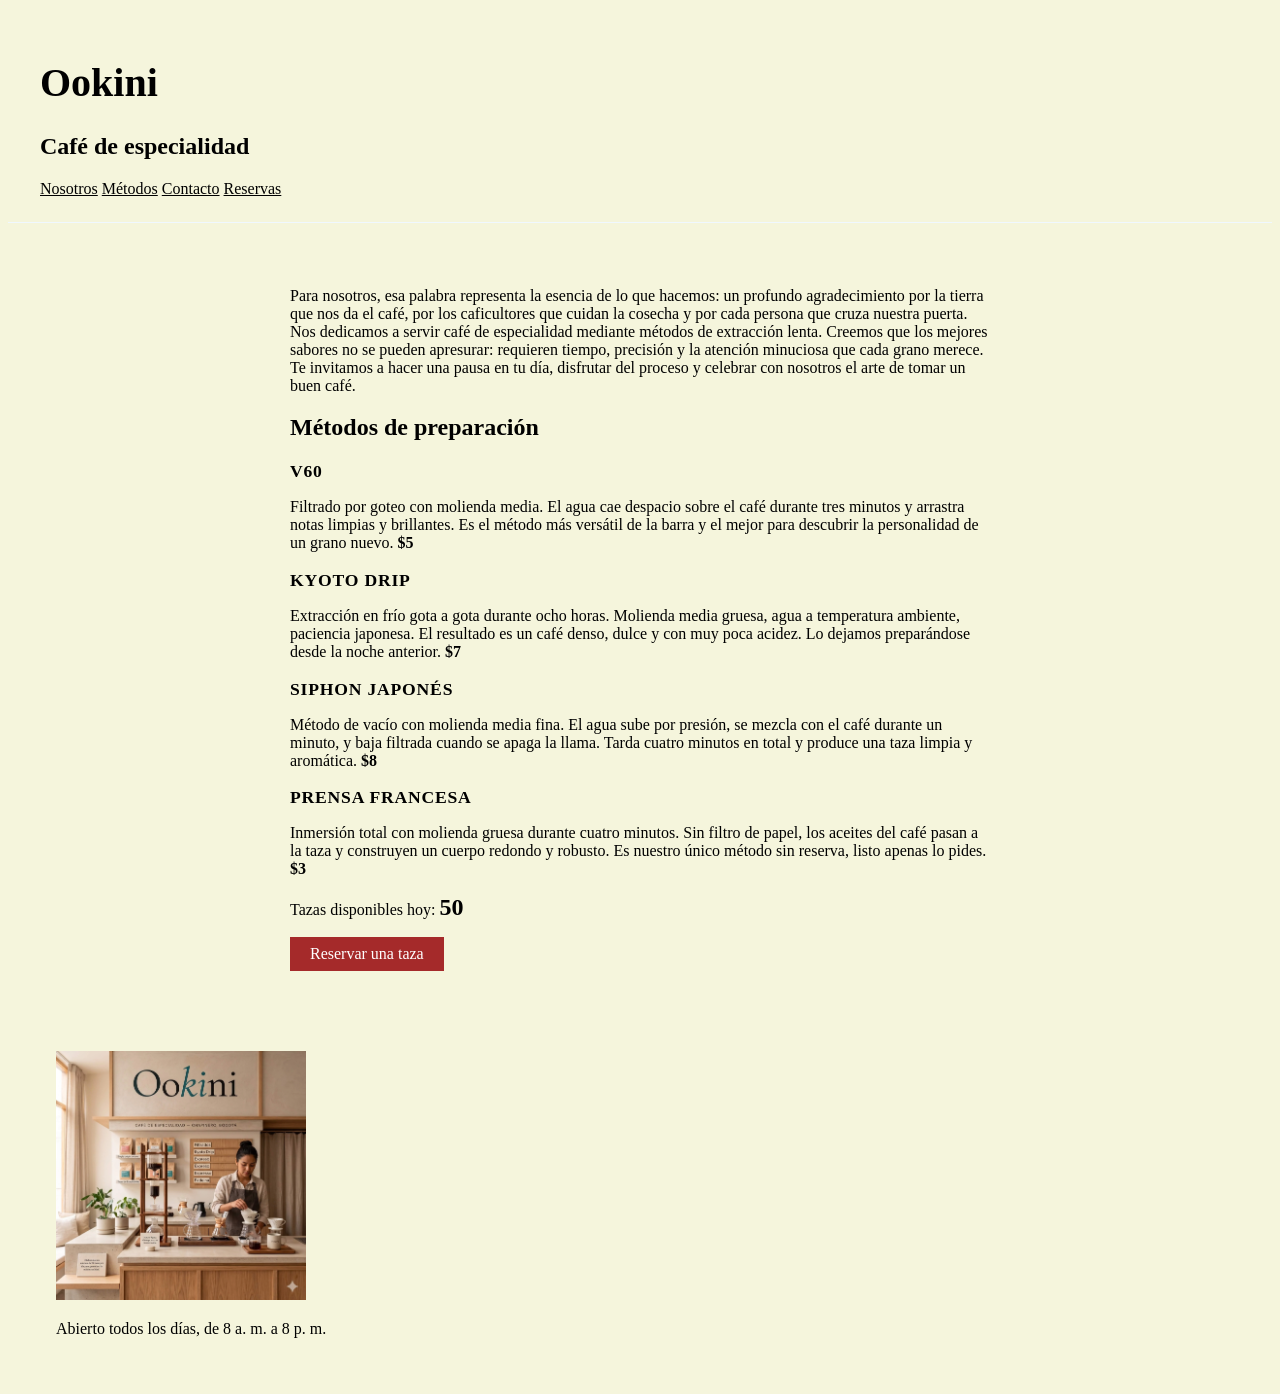
==== index.html @ bf8e36e3 "Versión inicial del sitio de Ookini" ====
<!DOCTYPE html>
<html lang="es">

<head>
    <meta charset="UTF-8">
    <meta name="viewport" content="width=device-width, initial-scale=1.0">
    <title>Okini</title>
    <link rel="stylesheet" href="styles.css">
</head>

<body>
    <header>
        <h1>Ookini</h1>
        <h2>Café de especialidad</h2>
        <nav>
            <a href="#nosotros">Nosotros</a>
            <a href="#metotos">Métodos</a>
            <a href="#contacto">Contacto</a>
            <a href="#reservas">Reservas</a>
        </nav>

    </header>
    <main>
        <section id="nosotros">
            <p>Para nosotros, esa palabra representa la esencia de lo que hacemos: un profundo agradecimiento por la
                tierra que nos da el café, por los caficultores que cuidan la cosecha y por cada persona que cruza
                nuestra puerta.

                Nos dedicamos a servir café de especialidad mediante métodos de extracción lenta. Creemos que los
                mejores sabores no se pueden apresurar: requieren tiempo, precisión y la atención minuciosa que cada
                grano merece. Te invitamos a hacer una pausa en tu día, disfrutar del proceso y celebrar con nosotros el
                arte de tomar un buen café.</p>
        </section>

        <section id="metodos">
            <h2>Métodos de preparación</h2>
            <h3 class="metodo-titulo">V60</h3>
            <p>Filtrado por goteo con molienda media. El agua cae despacio sobre el café durante tres minutos y arrastra
                notas
                limpias y brillantes. Es el método más versátil de la barra y el mejor para descubrir la personalidad de
                un
                grano nuevo. <span class="precio">$5</span></p>
            <h3 class="metodo-titulo">Kyoto drip</h3>
            <p>Extracción en frío gota a gota durante ocho horas. Molienda media gruesa, agua a temperatura ambiente,
                paciencia
                japonesa. El resultado es un café denso, dulce y con muy poca acidez. Lo dejamos preparándose desde la
                noche
                anterior. <span class="precio">$7</span></p>
            <h3 class="metodo-titulo">Siphon japonés</h3>
            <p>Método de vacío con molienda media fina. El agua sube por presión, se mezcla con el café durante un
                minuto, y
                baja filtrada cuando se apaga la llama. Tarda cuatro minutos en total y produce una taza limpia y
                aromática. <span class="precio">$8</span></p>
            <h3 class="metodo-titulo">Prensa francesa</h3>
            <p>Inmersión total con molienda gruesa durante cuatro minutos. Sin filtro de papel, los aceites del café
                pasan a la
                taza y construyen un cuerpo redondo y robusto. Es nuestro único método sin reserva, listo apenas lo
                pides. <span class="precio">$3</span></p>
        </section>
        <section id="reservas">
            <p>Tazas disponibles hoy: <span id="contador-tazas">50</span></p>
            <button id="boton-reservar">Reservar una taza</button>
        <div id="notificacion" class="notificacion oculto">Reserva registrada</div>      
    </main>

    <footer id="Contacto">
        <img src="ookini-barra.png" alt="Barra de Ookini, café de especialidad" width="250">
        <p>Abierto todos los días, de 8 a. m. a 8 p. m.</p>
    </footer>
    <script src="script.js"></script>
</body>

</html>
---- styles.css ----
body {
    background-color: beige;
    font-family: Georgia, 'Times New Roman', Times, serif;
    color: black;
}
h1 {
    color: black;
    font-size: 2.5rem;
}
header {
    padding: 1.5rem 2rem;
    border-bottom: 1px solid aliceblue;
}
nav a {
    color: black;
}
main {
    padding: 3rem 2rem;
    max-width: 700px;
    margin: 0 auto;
}
.metodo-titulo {
    font-size: 1.1rem;
    letter-spacing: 0.05rem;
    text-transform: uppercase;
    margin-bottom: 0.25rem;
    color: black;
}
.precio {
    font-weight: bold;
    color: black;
}
footer {
    padding: 2rem 3rem;
    color: black;
}
#reservas {
    color: black;
    align-items: center;
    gap: 0.75rem;
}

#contador-tazas {
    font-size: 1.5rem;
    font-weight: bold;
    color: black;
}

#boton-reservar {
    display: block;
    margin-top: 1rem;
    padding: 0.5rem 1.25rem;
    background-color: brown;
    color: white;
    border: none;
    font-family: Georgia, 'Times New Roman', Times, serif;
    font-size: 1rem;
    cursor: pointer;
}

.notificacion {
    position: fixed;
    bottom: 20px;
    right: 20px;
    background-color: #333;
    color: white;
    padding: 12px 20px;
    border-radius: 8px;
    box-shadow: 0 4px 6px rgba(0,0,0,0.1);
    transition: opacity 0.3s ease;
    z-index: 1000;
}

.notificacion.oculto {
    opacity: 0;
    pointer-events: none; /* Para que no estorbe cuando esté invisible */
}
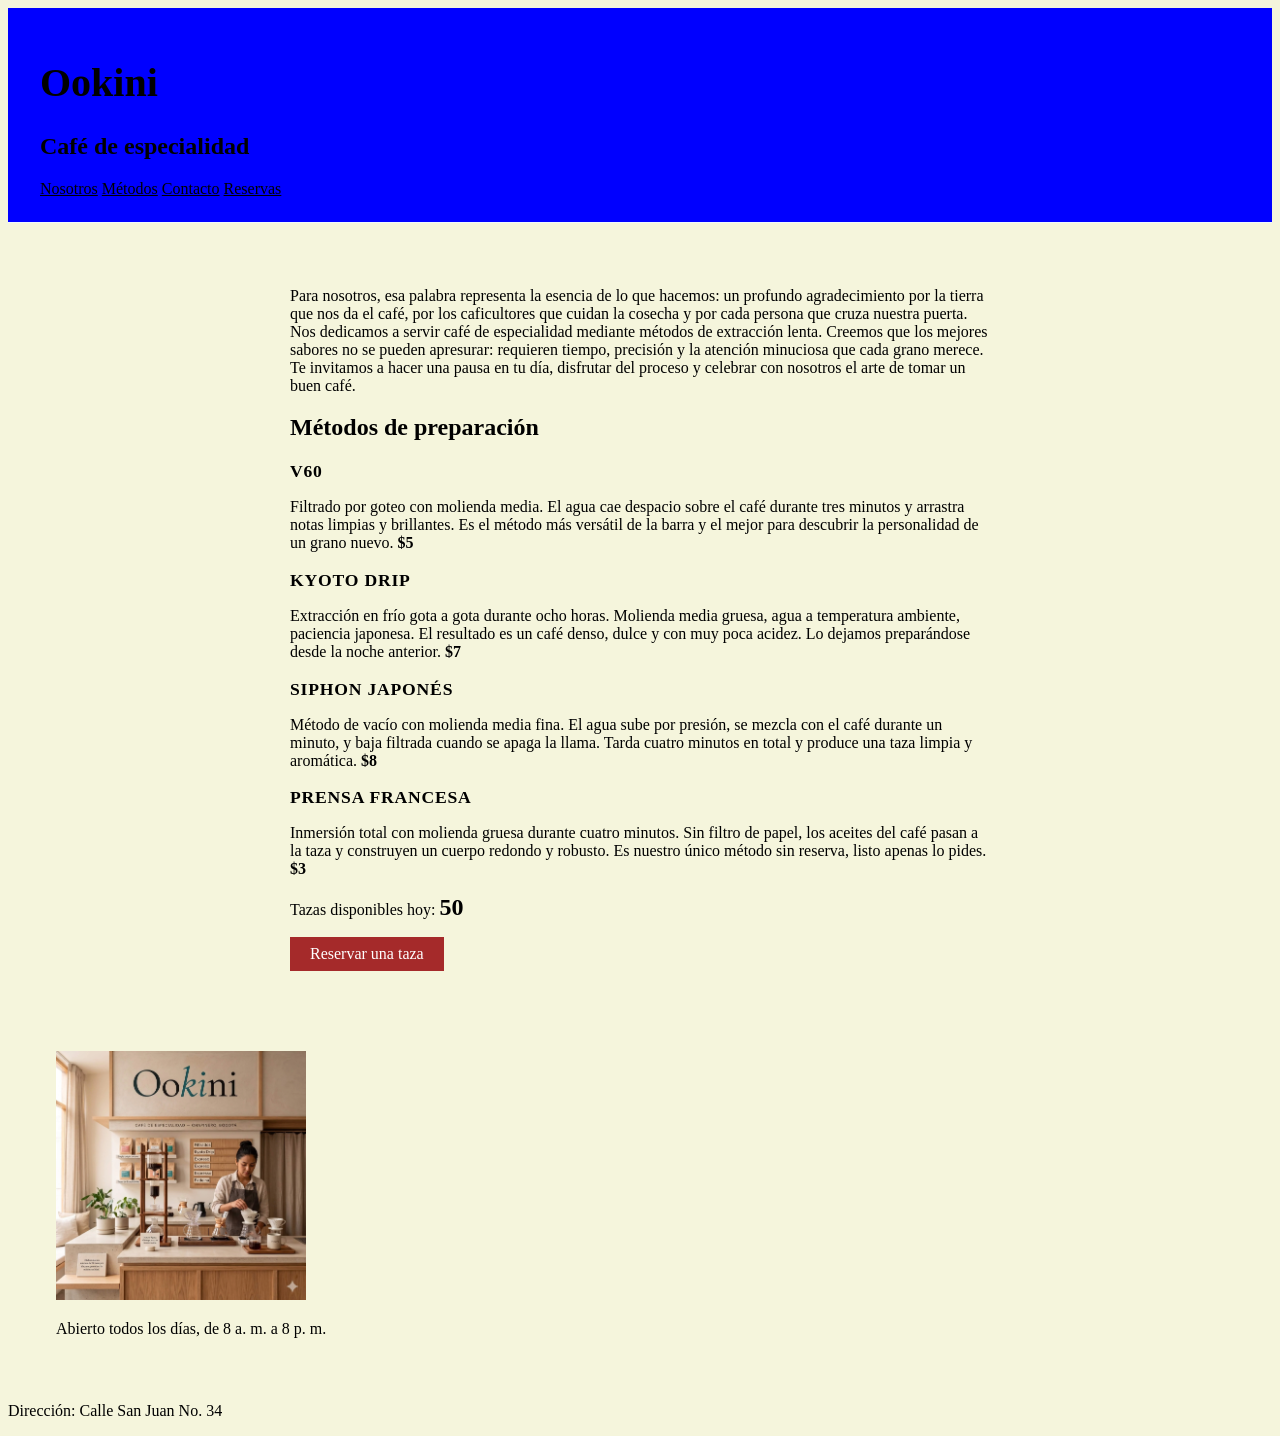
==== commit a12a19b2: "Dirección actualizada" ====
--- a/index.html
+++ b/index.html
@@ -67,6 +67,7 @@
         <img src="ookini-barra.png" alt="Barra de Ookini, café de especialidad" width="250">
         <p>Abierto todos los días, de 8 a. m. a 8 p. m.</p>
     </footer>
+    <p>Dirección: Calle San Juan No. 34</p>
     <script src="script.js"></script>
 </body>
 
--- a/styles.css
+++ b/styles.css
@@ -10,6 +10,7 @@
 header {
     padding: 1.5rem 2rem;
     border-bottom: 1px solid aliceblue;
+    background-color: blue;
 }
 nav a {
     color: black;
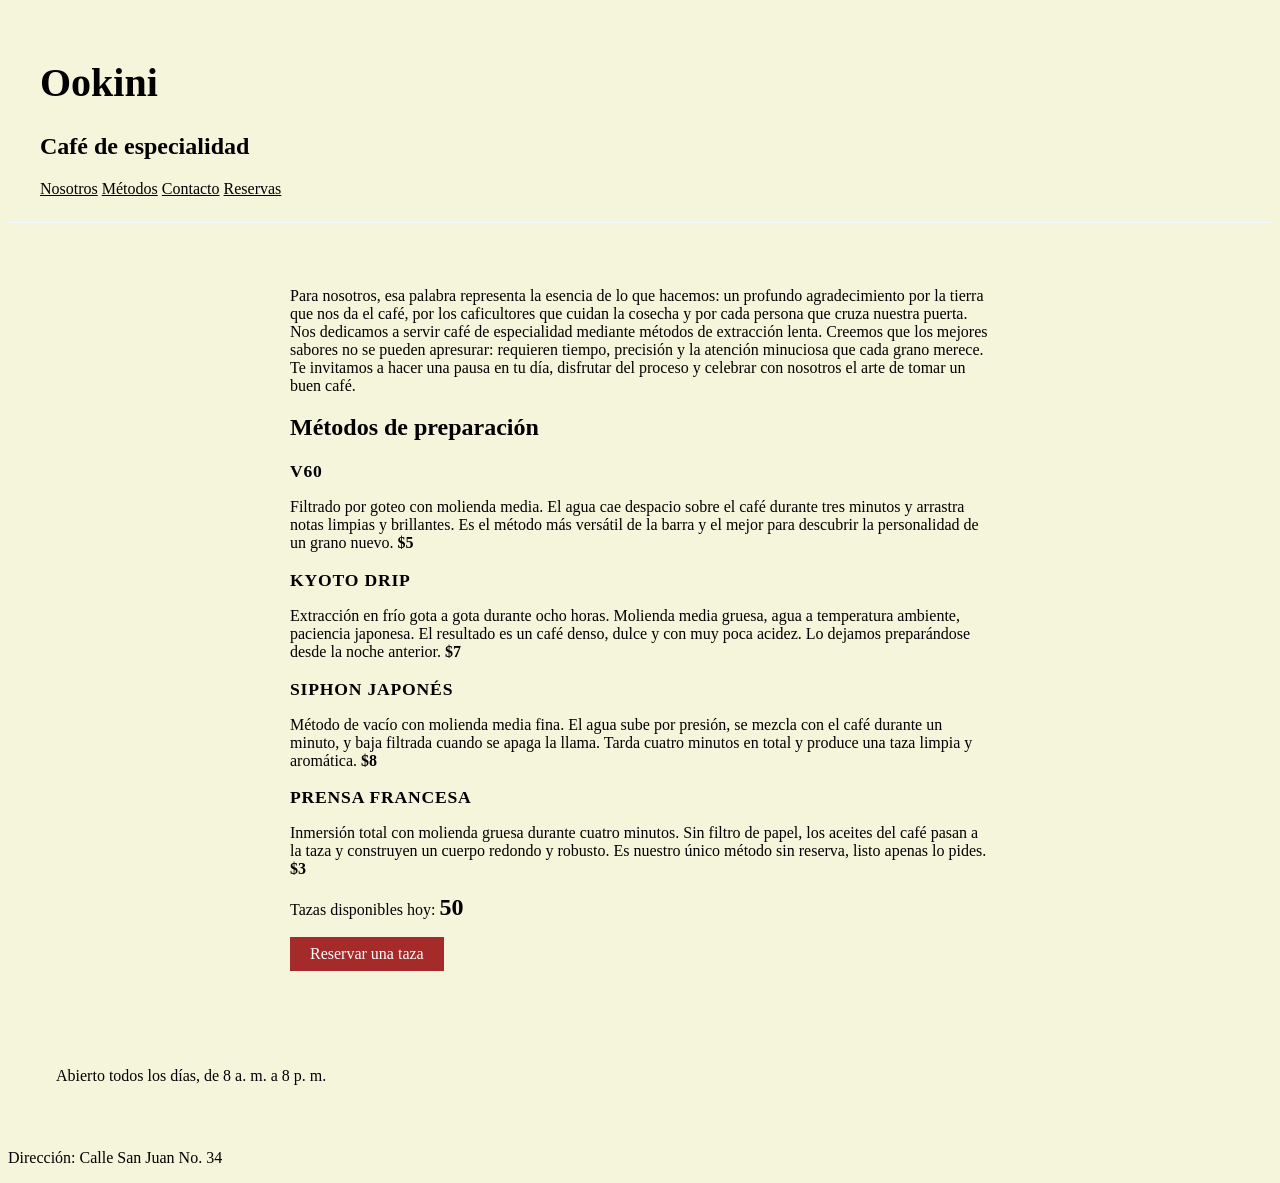
==== commit a5283e1f: "quite la imagen del footer" ====
--- a/index.html
+++ b/index.html
@@ -64,7 +64,6 @@
     </main>
 
     <footer id="Contacto">
-        <img src="ookini-barra.png" alt="Barra de Ookini, café de especialidad" width="250">
         <p>Abierto todos los días, de 8 a. m. a 8 p. m.</p>
     </footer>
     <p>Dirección: Calle San Juan No. 34</p>
--- a/styles.css
+++ b/styles.css
@@ -10,7 +10,6 @@
 header {
     padding: 1.5rem 2rem;
     border-bottom: 1px solid aliceblue;
-    background-color: blue;
 }
 nav a {
     color: black;
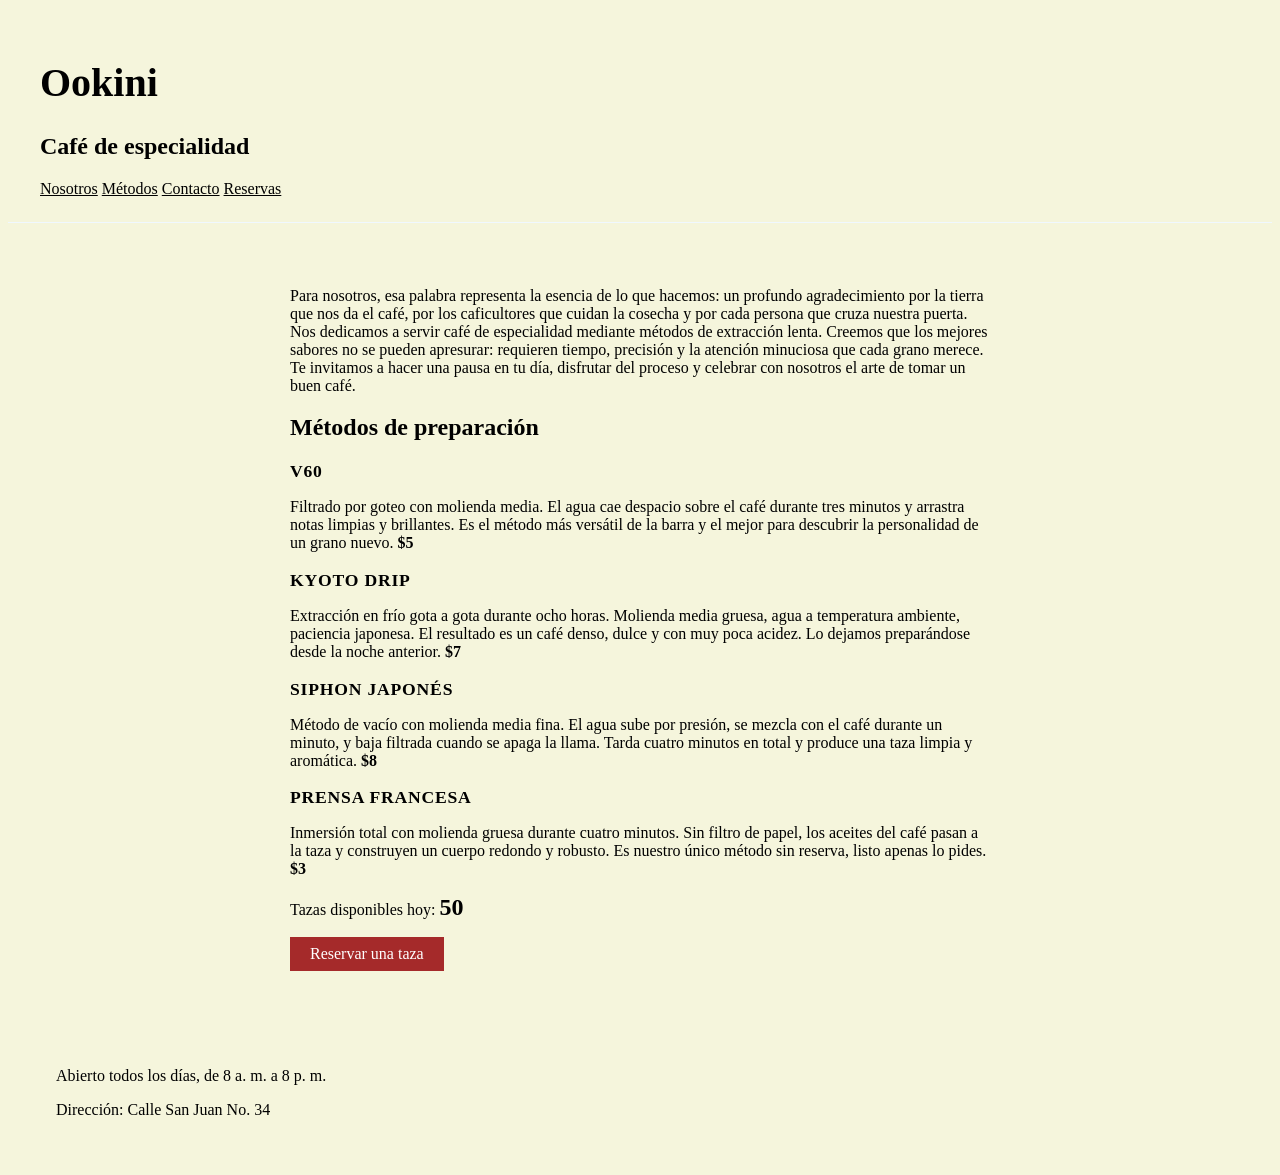
==== commit 4538190f: "agregue dentro del footer la dirección" ====
--- a/index.html
+++ b/index.html
@@ -65,8 +65,8 @@
 
     <footer id="Contacto">
         <p>Abierto todos los días, de 8 a. m. a 8 p. m.</p>
+        <p>Dirección: Calle San Juan No. 34</p>
     </footer>
-    <p>Dirección: Calle San Juan No. 34</p>
     <script src="script.js"></script>
 </body>
 
